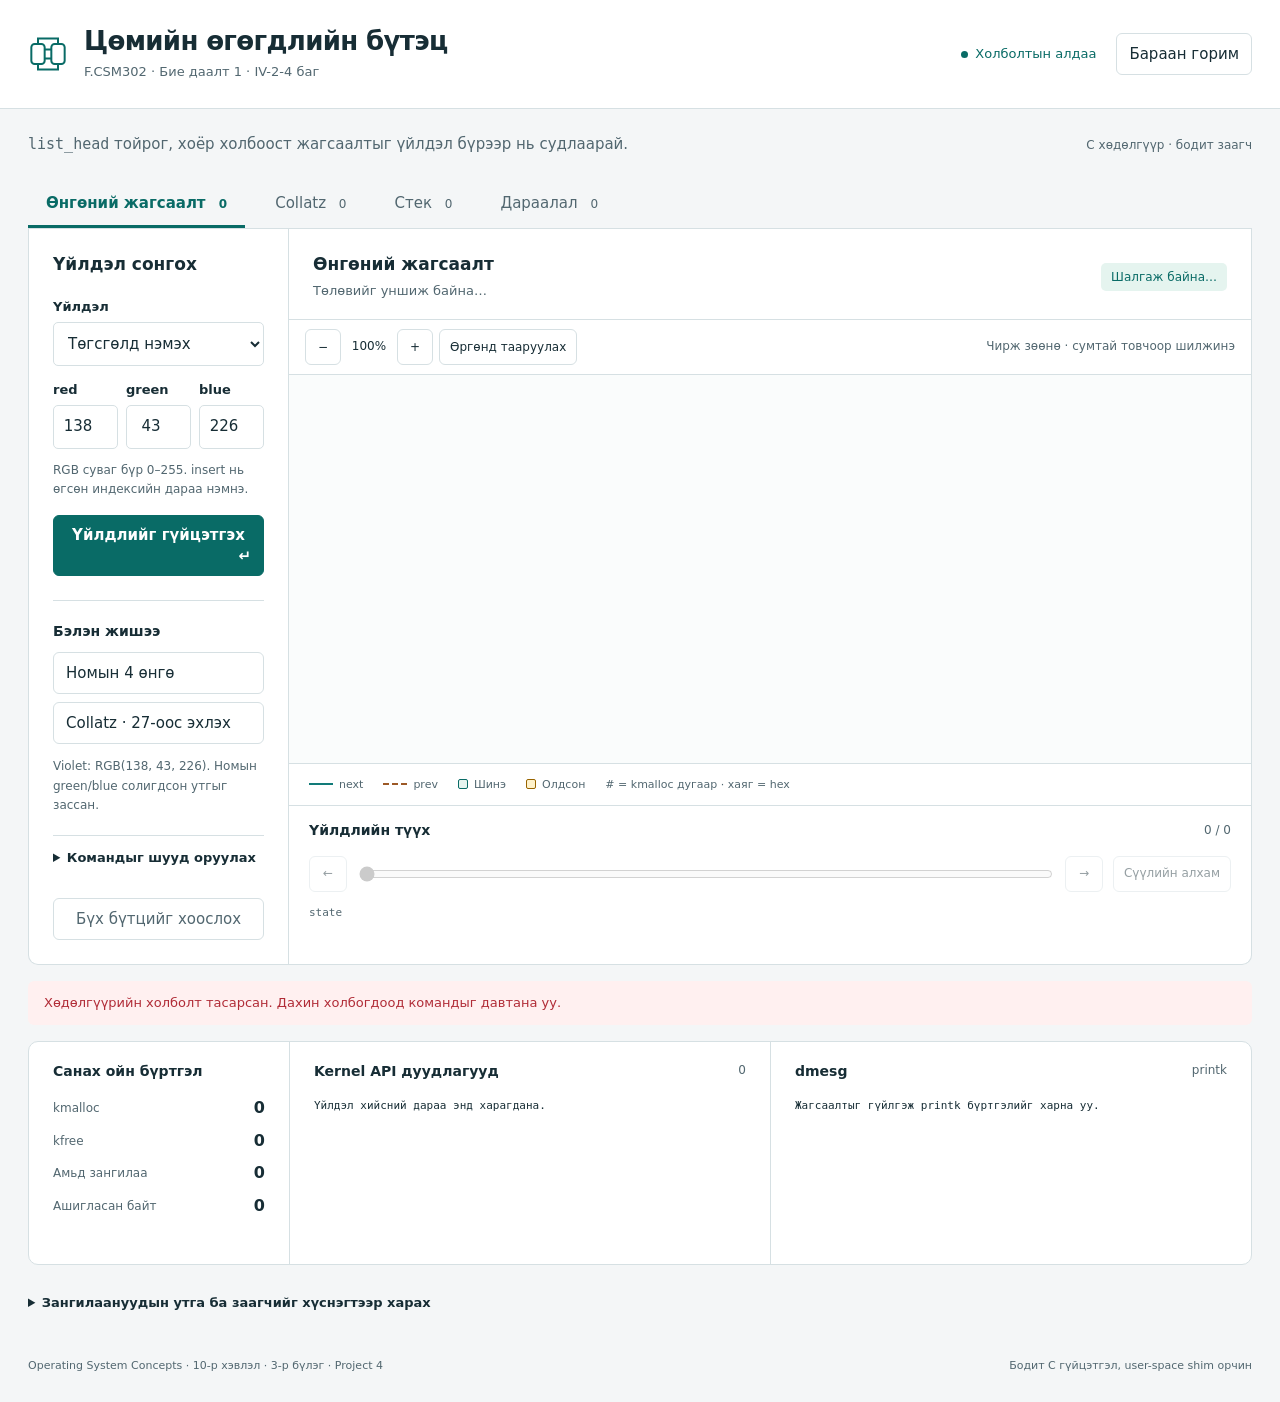
==== src/ui/static/index.html @ b4fcfc87 "БД1 IV-2-4: Kernel Data Structures — эх код, тест, баримт бичиг" ====
<!doctype html>
<html lang="mn">
<head>
  <meta charset="utf-8">
  <meta name="viewport" content="width=device-width, initial-scale=1">
  <meta name="color-scheme" content="light dark">
  <title>Цөмийн өгөгдлийн бүтэц · IV-2-4</title>
  <link rel="stylesheet" href="style.css">
  <script src="app.js" defer></script>
</head>
<body>
  <header class="masthead">
    <div class="identity"><svg viewBox="0 0 36 36" aria-hidden="true"><rect x="3" y="9" width="12" height="18" rx="3"/><rect x="21" y="9" width="12" height="18" rx="3"/><path d="M15 14h6m-6 8h6M9 9V4h18v5M9 27v5h18v-5"/></svg><div><h1>Цөмийн өгөгдлийн бүтэц</h1><p>F.CSM302 · Бие даалт 1 · IV-2-4 баг</p></div></div>
    <div class="header-actions"><span id="connection" class="connection" role="status">Холбогдож байна…</span><button id="theme" type="button" aria-label="Өнгөний горим солих">Бараан горим</button></div>
  </header>
  <main>
    <div class="intro"><p><code>list_head</code> тойрог, хоёр холбоост жагсаалтыг үйлдэл бүрээр нь судлаарай.</p><span class="runtime">C хөдөлгүүр · бодит заагч</span></div>
    <nav class="tabs" aria-label="Өгөгдлийн бүтэц" role="tablist">
      <button role="tab" aria-selected="true" aria-controls="workspace" id="tab-color" data-tab="color">Өнгөний жагсаалт <span id="count-color">0</span></button>
      <button role="tab" aria-selected="false" aria-controls="workspace" id="tab-collatz" data-tab="collatz" tabindex="-1">Collatz <span id="count-collatz">0</span></button>
      <button role="tab" aria-selected="false" aria-controls="workspace" id="tab-stack" data-tab="stack" tabindex="-1">Стек <span id="count-stack">0</span></button>
      <button role="tab" aria-selected="false" aria-controls="workspace" id="tab-queue" data-tab="queue" tabindex="-1">Дараалал <span id="count-queue">0</span></button>
    </nav>
    <div id="workspace" class="workspace" role="tabpanel" aria-labelledby="tab-color">
      <aside class="controls">
        <h2>Үйлдэл сонгох</h2>
        <form id="operation-form">
          <fieldset id="operation-fields"><legend class="sr-only">Жагсаалтын үйлдэл</legend>
            <label for="operation">Үйлдэл</label><select id="operation"></select>
            <div id="fields"></div>
            <p id="form-hint" class="hint"></p>
            <button class="primary wide" type="submit">Үйлдлийг гүйцэтгэх <span aria-hidden="true">↵</span></button>
          </fieldset>
        </form>
        <div class="presets"><h3>Бэлэн жишээ</h3><button type="button" class="mutating" data-command="color example">Номын 4 өнгө</button><button type="button" class="mutating" data-command="collatz run start=27">Collatz · 27-оос эхлэх</button><p class="hint">Violet: RGB(138, 43, 226). Номын green/blue солигдсон утгыг зассан.</p></div>
        <details class="command-box"><summary>Командыг шууд оруулах</summary><form id="command-form"><label for="command">Хөдөлгүүрийн команд</label><input id="command" name="command" value="check" maxlength="512" spellcheck="false" autocomplete="off"><button type="submit" class="mutating wide">Команд илгээх</button></form><p class="hint">Жишээ: <code>inject_fail after=0</code>. Дараа нь <code>inject_fail off</code>.</p></details>
        <button id="reset" class="mutating subtle wide" type="button">Бүх бүтцийг хоослох</button>
      </aside>
      <section class="visual" aria-label="Бүтцийн график">
        <div class="graph-heading"><div><h2 id="graph-title">Өнгөний жагсаалт</h2><p id="graph-summary">Төлөвийг уншиж байна…</p></div><span id="invariant" class="badge">Шалгаж байна…</span></div>
        <div id="history-notice" class="notice" hidden>Түүхийн агшин — зөвхөн уншина. Үйлдэл хийхийн тулд сүүлийн алхамд очно уу.</div>
        <div class="graph-toolbar"><div class="zoom-tools"><button id="zoom-out" aria-label="Графикийг жижигрүүлэх" type="button">−</button><output id="zoom-level">100%</output><button id="zoom-in" aria-label="Графикийг томруулах" type="button">+</button><button id="fit" type="button">Өргөнд тааруулах</button></div><span class="hint">Чирж зөөнө · сумтай товчоор шилжинэ</span></div>
        <div id="graph-frame" class="graph-frame" tabindex="0" role="region" aria-label="График. Сумтай товчоор зөөж, нэмэх хасах товчоор хэмжээг солино."><svg id="graph" role="img" aria-labelledby="svg-title svg-desc"><title id="svg-title">list_head бүтцийн график</title><desc id="svg-desc">Тойрог жагсаалтын next болон prev холбоос. Бүх заагчийг C хөдөлгүүрээс уншина.</desc></svg></div>
        <div class="legend" aria-label="Графикийн тайлбар"><span><i class="line next"></i>next</span><span><i class="line prev"></i>prev</span><span><i class="key added"></i>Шинэ</span><span><i class="key match"></i>Олдсон</span><span># = kmalloc дугаар · хаяг = hex</span></div>
        <p id="freed" class="freed" hidden></p>
        <div class="timeline"><div class="timeline-title"><h3>Үйлдлийн түүх</h3><output id="history-label">0 / 0</output></div><div class="timeline-controls"><button id="back" aria-label="Өмнөх алхам" type="button">←</button><input id="history" type="range" min="0" max="0" value="0" aria-label="Түүхийн алхам"><button id="forward" aria-label="Дараагийн алхам" type="button">→</button><button id="latest" type="button">Сүүлийн алхам</button></div><p id="history-command" class="mono">state</p></div>
      </section>
    </div>
    <div id="message" class="message" role="status" aria-live="polite">Хөдөлгүүртэй холбогдож байна…</div>
    <section class="telemetry" aria-label="Санах ой ба гүйцэтгэл">
      <div class="memory"><h2>Санах ойн бүртгэл</h2><dl><div><dt>kmalloc</dt><dd id="allocs">0</dd></div><div><dt>kfree</dt><dd id="frees">0</dd></div><div><dt>Амьд зангилаа</dt><dd id="live">0</dd></div><div><dt>Ашигласан байт</dt><dd id="bytes">0</dd></div></dl><p id="limit" class="hint"></p></div>
      <div class="trace"><h2>Kernel API дуудлагууд <span id="ops-count">0</span></h2><pre id="ops" tabindex="0" aria-label="Kernel API дуудлагууд">Үйлдэл хийсний дараа энд харагдана.</pre></div>
      <div class="trace"><h2>dmesg <span>printk</span></h2><pre id="logs" tabindex="0" aria-label="dmesg бүртгэл">Жагсаалтыг гүйлгэж printk бүртгэлийг харна уу.</pre></div>
    </section>
    <details class="node-details"><summary>Зангилаануудын утга ба заагчийг хүснэгтээр харах</summary><div class="table-scroll"><table><caption id="table-caption">Бүтцийн одоогийн төлөв</caption><thead><tr><th>Индекс</th><th>kmalloc #</th><th>Утга</th><th>Хаяг</th><th>next</th><th>prev</th></tr></thead><tbody id="node-table"></tbody></table></div></details>
  </main>
  <footer><span>Operating System Concepts · 10-р хэвлэл · 3-р бүлэг · Project 4</span><span>Бодит C гүйцэтгэл, user-space shim орчин</span></footer>
</body>
</html>
---- src/ui/static/style.css ----
:root {
  color-scheme: light;
  --page: #f4f6f7; --surface: #fff; --canvas: #fafcfc; --text: #172d35;
  --muted: #526770; --line: #d6e0e3; --accent: #096b66; --accent-soft: #e5f4ef;
  --next: #127b79; --prev: #9c5926; --danger: #b12c37; --danger-soft: #fff0f0;
  --match: #986400; --match-soft: #fff2ca; --head: #eaf0f4;
  font-family: system-ui, -apple-system, "Segoe UI", sans-serif; font-size: 15px;
}
@media (prefers-color-scheme: dark) {
  :root:not([data-theme="light"]) { color-scheme: dark; --page:#121b21; --surface:#1b272f; --canvas:#18232b; --text:#e5eef0; --muted:#a6bac3; --line:#3a4d58; --accent:#75d8c7; --accent-soft:#203d38; --next:#68d4cb; --prev:#efb580; --danger:#ff9da5; --danger-soft:#40292f; --match:#f3ca68; --match-soft:#423a20; --head:#2d3e4a; }
}
:root[data-theme="dark"] { color-scheme:dark; --page:#121b21; --surface:#1b272f; --canvas:#18232b; --text:#e5eef0; --muted:#a6bac3; --line:#3a4d58; --accent:#75d8c7; --accent-soft:#203d38; --next:#68d4cb; --prev:#efb580; --danger:#ff9da5; --danger-soft:#40292f; --match:#f3ca68; --match-soft:#423a20; --head:#2d3e4a; }
* { box-sizing: border-box; }
body { margin:0; background:var(--page); color:var(--text); line-height:1.55; }
button,input,select { font:inherit; }
button { border:1px solid var(--line); border-radius:6px; padding:9px 12px; background:var(--surface); color:var(--text); cursor:pointer; min-height:42px; line-height:1.35; }
button:hover:not(:disabled) { border-color:var(--accent); color:var(--accent); background:var(--accent-soft); }
button:active:not(:disabled) { transform:translateY(1px); }
button:disabled { opacity:.45; cursor:not-allowed; }
:focus-visible { outline:3px solid var(--accent); outline-offset:3px; }
::selection { background:var(--accent); color:var(--surface); }
input,select { width:100%; min-width:0; padding:10px; min-height:44px; border:1px solid var(--line); border-radius:5px; background:var(--surface); color:var(--text); caret-color:var(--accent); }
input[type="range"] { accent-color:var(--accent); padding:0; border:0; }
input::placeholder { color:var(--muted); opacity:1; }
h1,h2,h3,p { margin:0; }
h1 { font-size:26px; line-height:1.2; font-weight:650; letter-spacing:-.025em; text-wrap:balance; }
h2 { font-size:17px; font-weight:650; line-height:1.4; }
h3 { font-size:14px; font-weight:650; }
code,.mono,pre { font-family:ui-monospace, "Cascadia Code", "DejaVu Sans Mono", monospace; }
.masthead { display:flex; align-items:center; justify-content:space-between; gap:24px; padding:26px max(28px, calc((100vw - 1440px)/2)); background:var(--surface); border-bottom:1px solid var(--line); }
.identity { display:flex; gap:16px; align-items:center; }
.identity svg { width:40px; flex-shrink:0; fill:none; stroke:var(--accent); stroke-width:1.8; }
.identity p { color:var(--muted); font-size:13px; margin-top:5px; }
.header-actions { display:flex; align-items:center; gap:20px; }
.connection { color:var(--accent); font-size:13px; white-space:nowrap; }
.connection::before { content:""; width:7px; height:7px; background:currentColor; display:inline-block; border-radius:50%; margin-right:7px; }
main { max-width:1496px; margin:auto; padding:24px 28px 32px; }
.intro { display:flex; gap:18px; justify-content:space-between; align-items:center; margin-bottom:24px; color:var(--muted); }
.runtime { font-size:12px; white-space:nowrap; }
.tabs { display:flex; align-items:stretch; border-bottom:1px solid var(--line); gap:12px; }
.tabs button { border:0; background:none; border-bottom:3px solid transparent; border-radius:0; padding:12px 18px; color:var(--muted); }
.tabs [aria-selected="true"] { border-color:var(--accent); color:var(--accent); font-weight:650; }
.tabs span { margin-left:8px; font-size:12px; font-variant-numeric:tabular-nums; }
.workspace { display:grid; grid-template-columns:260px minmax(0,1fr); background:var(--surface); border:1px solid var(--line); border-top:0; border-radius:0 0 10px 10px; }
.controls { padding:24px; border-right:1px solid var(--line); }
.controls h2 { margin-bottom:20px; }
fieldset { padding:0; border:0; margin:0; min-width:0; }
label { display:block; font-size:13px; font-weight:600; margin:14px 0 5px; }
fieldset>label:first-of-type { margin-top:0; }
.hint { font-size:12px; line-height:1.6; color:var(--muted); }
#form-hint { margin:12px 0 16px; }
.rgb-fields { display:grid; grid-template-columns:repeat(3,minmax(0,1fr)); gap:8px; }
.rgb-fields input { padding:9px 5px; text-align:center; }
.wide { width:100%; }
.primary { background:var(--accent); border-color:var(--accent); color:var(--surface); font-weight:600; }
.primary span { float:right; }
.presets { border-top:1px solid var(--line); margin-top:24px; padding-top:20px; }
.presets h3 { margin-bottom:10px; }
.presets button { width:100%; text-align:left; margin-bottom:8px; }
.presets .hint { margin-top:5px; }
summary { cursor:pointer; font-size:13px; font-weight:600; padding:12px 0; }
.command-box { border-top:1px solid var(--line); margin-top:20px; }
.command-box input { font-family:ui-monospace,monospace; font-size:12px; }
.command-box button { margin:10px 0; }
.subtle { margin-top:18px; background:none; color:var(--muted); }
.visual { min-width:0; }
.graph-heading { display:flex; align-items:center; justify-content:space-between; gap:14px; padding:24px 24px 18px; }
.graph-heading p { color:var(--muted); font-size:13px; margin-top:4px; }
.badge { color:var(--accent); background:var(--accent-soft); padding:5px 10px; border-radius:5px; font-size:12px; white-space:nowrap; }
.badge.bad { color:var(--danger); background:var(--danger-soft); }
.graph-toolbar { display:flex; justify-content:space-between; align-items:center; gap:12px; border-top:1px solid var(--line); padding:9px 16px; }
.zoom-tools { display:flex; gap:6px; align-items:center; }
.zoom-tools button { min-width:36px; padding:6px 10px; min-height:36px; font-size:12px; }
.zoom-tools output { min-width:44px; font-size:12px; text-align:center; font-variant-numeric:tabular-nums; }
.graph-frame { height:390px; overflow:hidden; background:var(--canvas); touch-action:none; cursor:grab; border-top:1px solid var(--line); border-bottom:1px solid var(--line); }
.graph-frame.dragging { cursor:grabbing; }
#graph { width:100%; height:100%; display:block; user-select:none; }
#graph text { fill:var(--text); font-family:ui-monospace,monospace; font-size:12px; }
#graph .node-body { fill:var(--surface); stroke:var(--line); stroke-width:1.4; }
#graph .head .node-body { fill:var(--head); stroke:var(--muted); }
#graph .node-name { font-size:14px; font-weight:650; }
#graph .node-meta { fill:var(--muted); font-size:11px; }
#graph .pointer-label { fill:var(--muted); font-size:10px; }
#graph .value { font-size:18px; font-weight:600; }
#graph .edge { fill:none; stroke-width:1.7; }
#graph .edge.next { stroke:var(--next); }
#graph .edge.prev { stroke:var(--prev); stroke-dasharray:5 3; }
#graph .edge.unknown { stroke:var(--danger); }
#graph .unknown-label { fill:var(--danger); }
#graph .new-node .node-body { fill:var(--accent-soft); stroke:var(--accent); stroke-width:2; }
#graph .matched .node-body { fill:var(--match-soft); stroke:var(--match); stroke-width:2.4; }
#graph .visiting .node-body { stroke:var(--accent); stroke-width:4; }
#graph .visited .node-meta { fill:var(--accent); }
#graph .position-label { fill:var(--accent); font-size:11px; font-weight:700; }
.legend { display:flex; flex-wrap:wrap; align-items:center; gap:12px 20px; padding:12px 20px; color:var(--muted); font-size:11px; }
.legend>span { display:flex; gap:6px; align-items:center; }
.line { width:24px; height:0; border-top:2px solid var(--next); }
.line.prev { border-top:2px dashed var(--prev); }
.key { width:10px; height:10px; border:1px solid; border-radius:2px; }
.key.added { background:var(--accent-soft); color:var(--accent); }
.key.match { background:var(--match-soft); color:var(--match); }
.timeline { border-top:1px solid var(--line); padding:14px 20px; }
.timeline-title { display:flex; justify-content:space-between; align-items:center; }
.timeline-title output { font-size:12px; color:var(--muted); }
.timeline-controls { display:flex; gap:10px; align-items:center; margin-top:8px; }
.timeline-controls button { min-width:38px; padding:6px 10px; min-height:36px; font-size:12px; }
.timeline-controls input { flex:1; width:40px; }
#history-command { margin-top:6px; color:var(--muted); font-size:11px; overflow-wrap:anywhere; }
.notice { padding:10px 20px; background:var(--match-soft); color:var(--text); font-size:13px; }
.freed { padding:4px 20px 12px; font-size:12px; color:var(--muted); overflow-wrap:anywhere; }
.message { min-height:44px; display:flex; align-items:center; margin:16px 0; padding:10px 16px; background:var(--accent-soft); border-radius:6px; color:var(--accent); font-size:13px; overflow-wrap:anywhere; }
.message.error { background:var(--danger-soft); color:var(--danger); }
.telemetry { display:grid; grid-template-columns:260px minmax(0,1fr) minmax(0,1fr); border:1px solid var(--line); border-radius:10px; background:var(--surface); overflow:hidden; }
.telemetry>div { padding:20px 24px; min-width:0; }
.telemetry>div+div { border-left:1px solid var(--line); }
.telemetry h2 { font-size:14px; margin-bottom:14px; }
.telemetry h2 span { float:right; color:var(--muted); font-size:12px; font-weight:400; }
dl { margin:0; font-variant-numeric:tabular-nums; }
dl>div { display:flex; justify-content:space-between; align-items:center; gap:12px; margin:8px 0; }
dt { font-size:12px; color:var(--muted); }
dd { margin:0; font-size:16px; font-weight:600; }
.memory .hint { margin-top:12px; }
pre { margin:0; overflow:auto; height:148px; font-size:11px; line-height:1.9; white-space:pre; scrollbar-color:var(--line) transparent; }
.node-details { margin-top:16px; }
.table-scroll { max-height:400px; overflow:auto; }
table { border-collapse:collapse; width:100%; font-size:12px; text-align:left; background:var(--surface); }
th,td { padding:10px 14px; border-bottom:1px solid var(--line); white-space:nowrap; }
th { color:var(--muted); }
caption { text-align:left; margin-bottom:8px; }
footer { max-width:1496px; padding:0 28px 28px; margin:auto; display:flex; justify-content:space-between; gap:16px; color:var(--muted); font-size:11px; }
.sr-only { position:absolute; width:1px; height:1px; overflow:hidden; clip:rect(0,0,0,0); white-space:nowrap; }
[hidden] { display:none !important; }
@media(min-width:1600px) { .graph-frame { height:440px; } }
@media(max-width:1000px) { .masthead { padding:22px; } .connection { display:none; } .runtime { display:none; } .graph-toolbar>.hint { display:none; } .workspace { grid-template-columns:230px minmax(0,1fr); } .controls { padding:20px; } .telemetry { grid-template-columns:230px minmax(0,1fr); } .telemetry .trace:last-child { grid-column:1/-1; border-left:0; border-top:1px solid var(--line); } .graph-heading { align-items:flex-start; flex-direction:column; } }
@media(max-width:650px) { .masthead { padding:20px 16px; gap:12px; } .identity { gap:10px; } .identity svg { width:28px; } h1 { font-size:20px; } .identity p { font-size:11px; } .header-actions button { font-size:11px; padding:8px; } main { padding:20px 14px; } .intro { font-size:13px; margin-bottom:16px; } .tabs { gap:0; } .tabs button { flex:1; padding:10px 5px; font-size:12px; } .tabs span { display:block; margin:2px 0 0; } .workspace { grid-template-columns:minmax(0,1fr); } .visual { grid-row:1; } .controls { grid-row:2; border:0; border-top:1px solid var(--line); padding:18px; } .controls h2 { margin-bottom:10px; } #fields { display:flex; gap:10px; flex-wrap:wrap; } #fields>.field { flex:1; min-width:90px; } .rgb-fields { flex:1; min-width:180px; } .presets { margin-top:16px; padding-top:14px; } .presets button { width:auto; font-size:12px; margin-right:6px; } .command-box { margin-top:12px; } .subtle { margin-top:8px; } .graph-heading { padding:20px 16px; gap:10px; } .graph-frame { height:360px; } .legend { padding:12px 16px; gap:10px 14px; } .timeline { padding:14px 16px; } #latest { max-width:90px; } .telemetry { grid-template-columns:1fr; } .telemetry>div+div { border-left:0; border-top:1px solid var(--line); } .memory dl { display:grid; grid-template-columns:1fr 1fr; column-gap:24px; } footer { padding:0 16px 22px; flex-direction:column; gap:6px; } }
@media(prefers-reduced-motion:no-preference) { #graph .node-body { transition:stroke .15s ease-out,fill .15s ease-out; } }
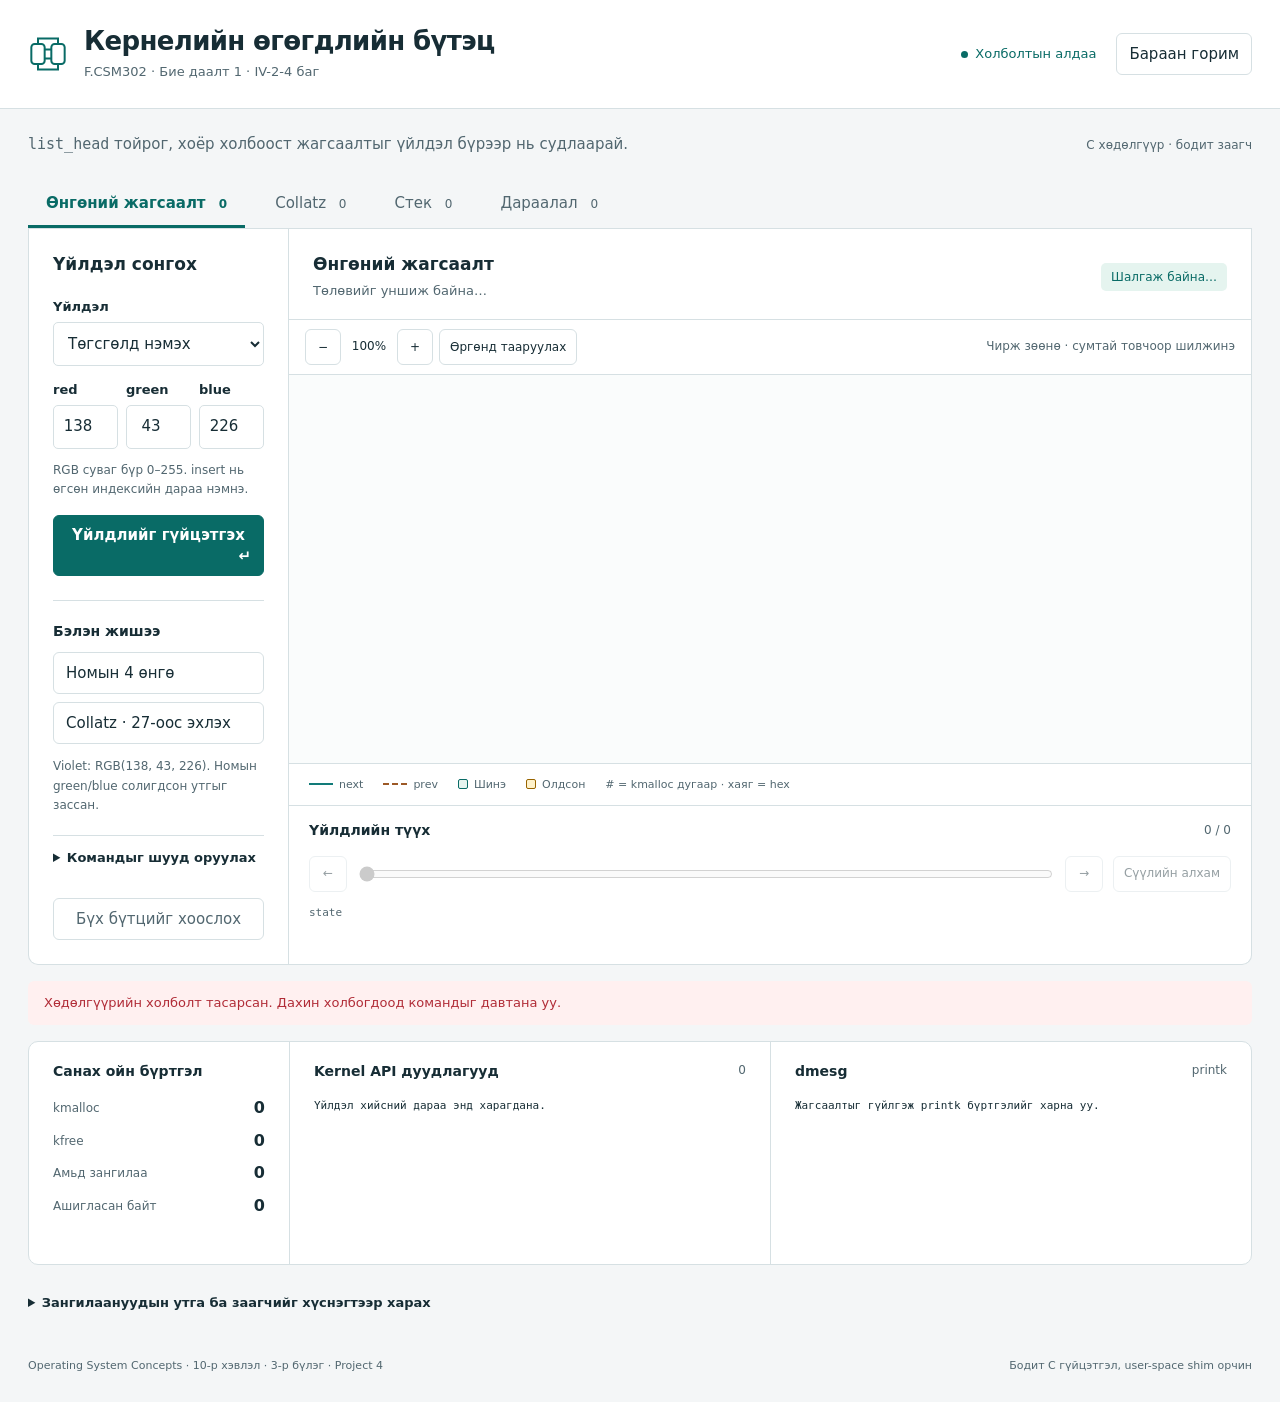
==== commit bfeeccdf: "Prepare IV-2-4 submission and demo video" ====
--- a/src/ui/static/index.html
+++ b/src/ui/static/index.html
@@ -4,13 +4,13 @@
   <meta charset="utf-8">
   <meta name="viewport" content="width=device-width, initial-scale=1">
   <meta name="color-scheme" content="light dark">
-  <title>Цөмийн өгөгдлийн бүтэц · IV-2-4</title>
+  <title>Кернелийн өгөгдлийн бүтэц · IV-2-4</title>
   <link rel="stylesheet" href="style.css">
   <script src="app.js" defer></script>
 </head>
 <body>
   <header class="masthead">
-    <div class="identity"><svg viewBox="0 0 36 36" aria-hidden="true"><rect x="3" y="9" width="12" height="18" rx="3"/><rect x="21" y="9" width="12" height="18" rx="3"/><path d="M15 14h6m-6 8h6M9 9V4h18v5M9 27v5h18v-5"/></svg><div><h1>Цөмийн өгөгдлийн бүтэц</h1><p>F.CSM302 · Бие даалт 1 · IV-2-4 баг</p></div></div>
+    <div class="identity"><svg viewBox="0 0 36 36" aria-hidden="true"><rect x="3" y="9" width="12" height="18" rx="3"/><rect x="21" y="9" width="12" height="18" rx="3"/><path d="M15 14h6m-6 8h6M9 9V4h18v5M9 27v5h18v-5"/></svg><div><h1>Кернелийн өгөгдлийн бүтэц</h1><p>F.CSM302 · Бие даалт 1 · IV-2-4 баг</p></div></div>
     <div class="header-actions"><span id="connection" class="connection" role="status">Холбогдож байна…</span><button id="theme" type="button" aria-label="Өнгөний горим солих">Бараан горим</button></div>
   </header>
   <main>
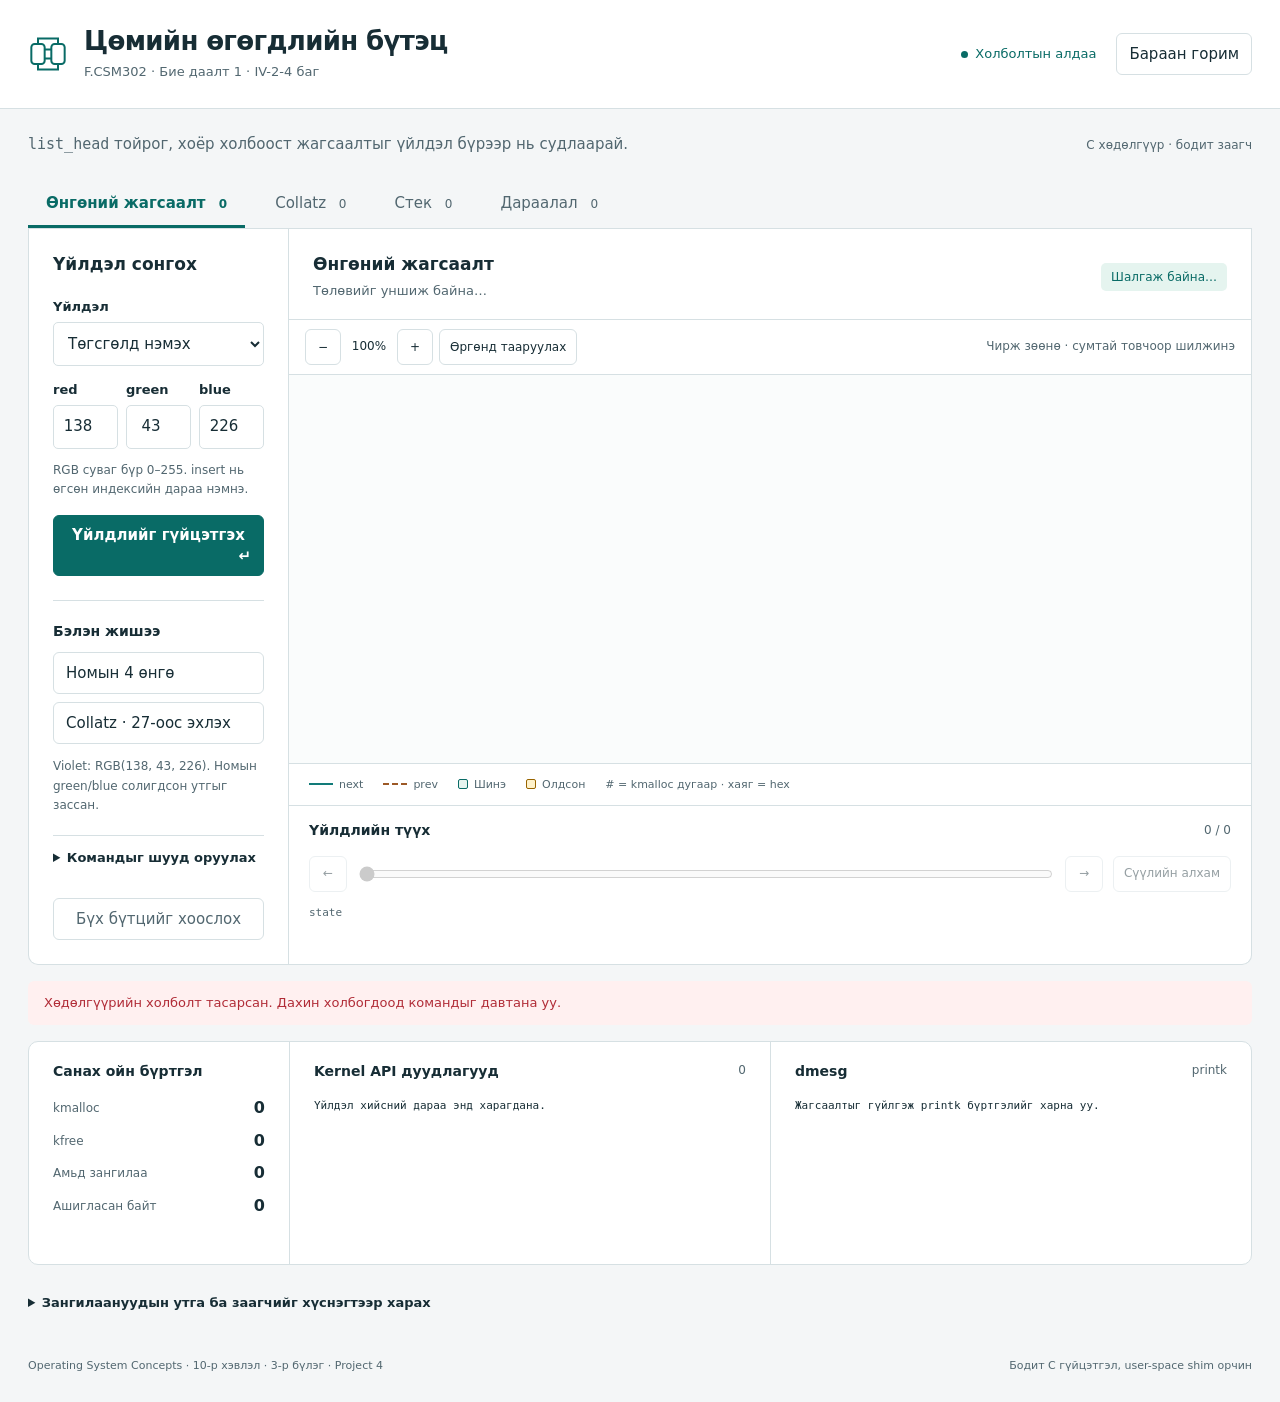
==== commit 06eeb2dc: "Restore supplied PDFs and keep submission to PDFs and video" ====
--- a/src/ui/static/index.html
+++ b/src/ui/static/index.html
@@ -4,13 +4,13 @@
   <meta charset="utf-8">
   <meta name="viewport" content="width=device-width, initial-scale=1">
   <meta name="color-scheme" content="light dark">
-  <title>Кернелийн өгөгдлийн бүтэц · IV-2-4</title>
+  <title>Цөмийн өгөгдлийн бүтэц · IV-2-4</title>
   <link rel="stylesheet" href="style.css">
   <script src="app.js" defer></script>
 </head>
 <body>
   <header class="masthead">
-    <div class="identity"><svg viewBox="0 0 36 36" aria-hidden="true"><rect x="3" y="9" width="12" height="18" rx="3"/><rect x="21" y="9" width="12" height="18" rx="3"/><path d="M15 14h6m-6 8h6M9 9V4h18v5M9 27v5h18v-5"/></svg><div><h1>Кернелийн өгөгдлийн бүтэц</h1><p>F.CSM302 · Бие даалт 1 · IV-2-4 баг</p></div></div>
+    <div class="identity"><svg viewBox="0 0 36 36" aria-hidden="true"><rect x="3" y="9" width="12" height="18" rx="3"/><rect x="21" y="9" width="12" height="18" rx="3"/><path d="M15 14h6m-6 8h6M9 9V4h18v5M9 27v5h18v-5"/></svg><div><h1>Цөмийн өгөгдлийн бүтэц</h1><p>F.CSM302 · Бие даалт 1 · IV-2-4 баг</p></div></div>
     <div class="header-actions"><span id="connection" class="connection" role="status">Холбогдож байна…</span><button id="theme" type="button" aria-label="Өнгөний горим солих">Бараан горим</button></div>
   </header>
   <main>
